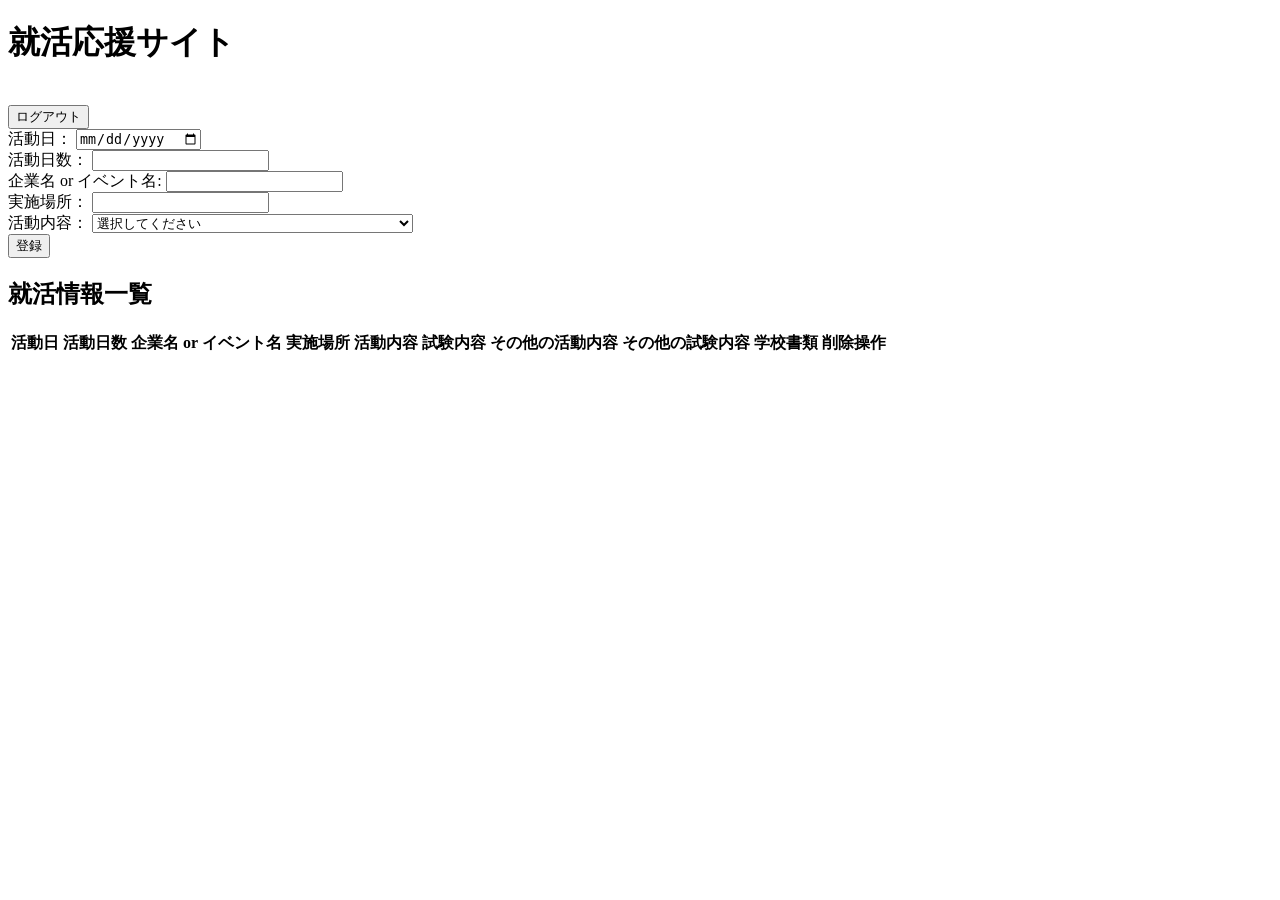
==== main.html @ 551adef8 "学校の書類作成が終わったかどうかを判定する項目を追加" ====
<!doctype html>
<html lang="ja">
  <head>
    <meta charset="UTF-8" />
    <meta name="viewport" content="width=device-width, initial-scale=1.0" />
    <link rel="stylesheet" href="css/main.css" />
    <script defer type="module" src="js/auth.js"></script>
    <script defer type="module" src="js/main.js"></script>
    <title>main</title>
  </head>
  <body>
    <header>
      <h1>就活応援サイト</h1>
      <br />
      <button id="logout">ログアウト</button>
    </header>
    <main>
      <article id="registPage">
        <form id="recordForm">
          <section>
            <label for="date">活動日：</label>
            <input type="date" id="date" name="date" required />
          </section>

          <section>
            <label for="dayNum">活動日数：</label>
            <input type="number" id="dayNum" name="dayNum" required />
          </section>

          <section>
            <label for="company">企業名 or イベント名:</label>
            <input type="text" id="company" name="company" required />
          </section>

          <section>
            <label for="place">実施場所：</label>
            <input type="text" id="place" name="place" required />
          </section>

          <section>
            <label for="doing">活動内容：</label>
            <!-- 1: インターン, 2: インターン選考, 3: オープンカンパニー, 4: 個別説明会, 5: 合同説明会, 6: 選考or受験, 7: 内定, 8: 内定後の集まり, 9: その他 -->
            <select id="doing" name="doing" required>
              <option value="">選択してください</option>
              <option value="1">インターン</option>
              <option value="2">インターン選考</option>
              <option value="3">オープンカンパニー</option>
              <option value="4">個別説明会</option>
              <option value="5">合同説明会</option>
              <option value="6">選考or受験</option>
              <option value="7">内定</option>
              <option value="8">
                内定後の集まり（面談、懇親会、内定式、研修等）
              </option>
              <option value="9">その他</option>
            </select>
            <input
              type="text"
              id="doingOther"
              name="doingOther"
              style="display: none"
              pattern="[\u3040-\u30FF\u4E00-\u9FFF]+"
              placeholder="その他の活動内容を入力してください"
            />
          </section>

          <section id="testarea" style="display: none">
            <label for="test">試験内容：</label>
            <!-- 1: 筆記試験, 2: 面接試験, 3: グループワーク, 4: その他 -->
            <select id="test" name="test">
              <option value="">選択してください</option>
              <option value="1">筆記試験</option>
              <option value="2">面接試験</option>
              <option value="3">グループワーク</option>
              <option value="4">その他</option>
            </select>
            <input
              type="text"
              id="testOther"
              name="testOther"
              style="display: none"
              pattern="[\u3040-\u30FF\u4E00-\u9FFF]+"
              placeholder="その他の試験内容を入力してください"
            />
          </section>

          <section>
            <input type="submit" value="登録" />
          </section>
        </form>
      </article>

      <article id="viewPage">
        <h2>就活情報一覧</h2>
        <table>
          <thead>
            <tr>
              <th>活動日</th>
              <th>活動日数</th>
              <th>企業名 or イベント名</th>
              <th>実施場所</th>
              <th>活動内容</th>
              <th>試験内容</th>
              <th>その他の活動内容</th>
              <th>その他の試験内容</th>
              <th>学校書類</th>
              <th>削除操作</th>
            </tr>
          </thead>
          <tbody id="infoTableBody">
            <!-- 就活情報がここに表示される -->
          </tbody>
        </table>
      </article>
    </main>
  </body>
</html>
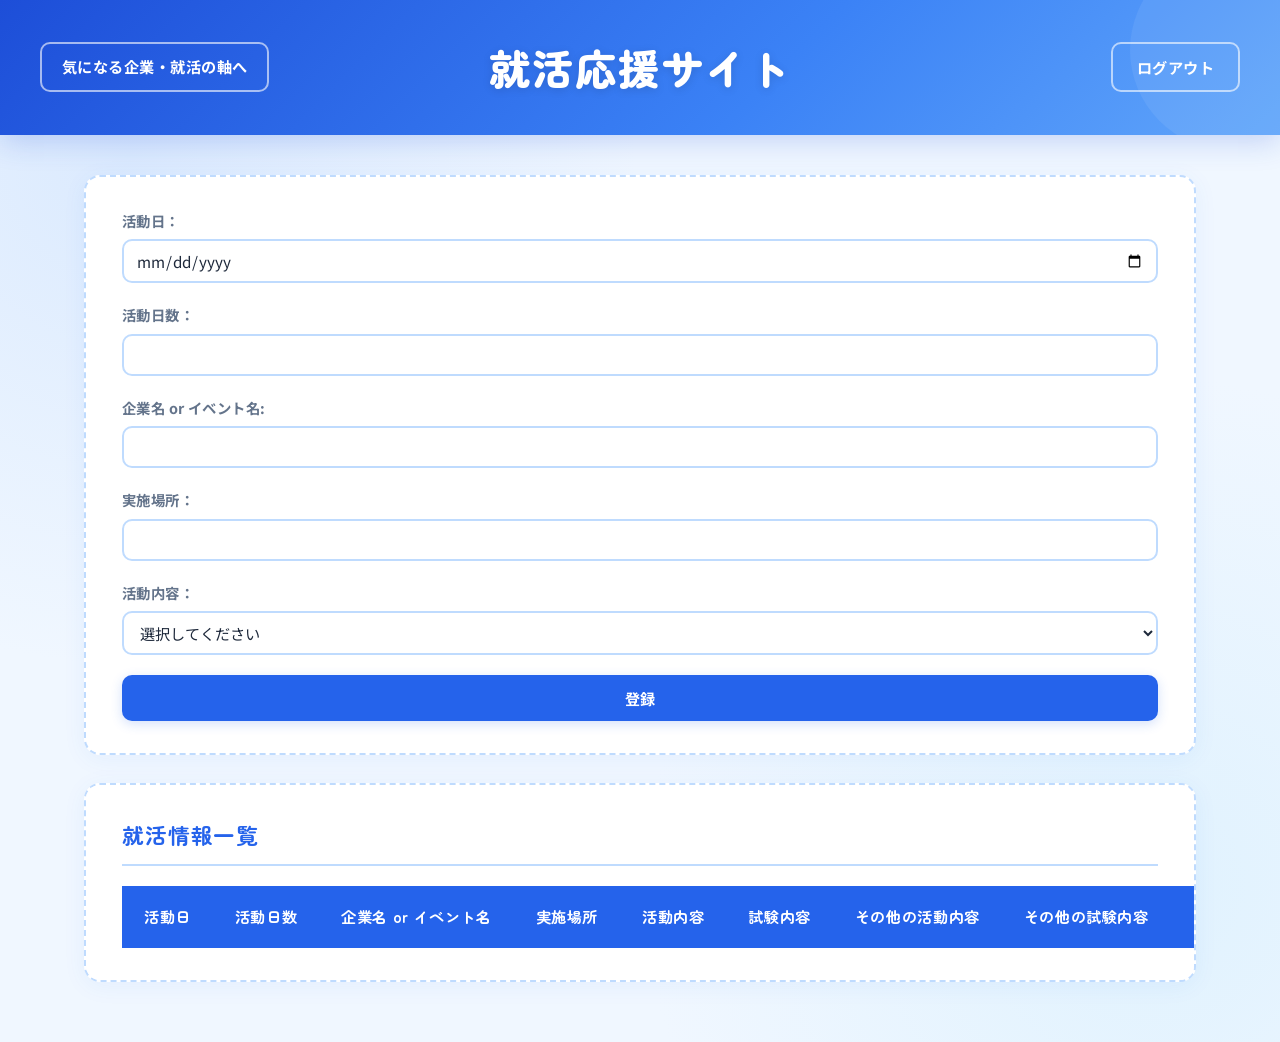
==== commit da87dda9: "気になる企業リストと就活の軸ページを追加 - companies.html を新規追加（headerに就活の軸、bodyに気になる企業リスト） - 就活の軸は複数項目を追加・削除（axesコレクション" ====
--- a/main.html
+++ b/main.html
@@ -10,8 +10,8 @@
   </head>
   <body>
     <header>
+      <a href="companies.html" class="nav-link">気になる企業・就活の軸へ</a>
       <h1>就活応援サイト</h1>
-      <br />
       <button id="logout">ログアウト</button>
     </header>
     <main>
--- a/css/main.css
+++ b/css/main.css
@@ -0,0 +1,339 @@
+/* ======================================================
+   Googleフォントの読み込み
+   Zen Maru Gothic → 見出し用の丸くてかわいいフォント
+   Noto Sans JP    → 本文用のシンプルで読みやすいフォント
+====================================================== */
+@import url("https://fonts.googleapis.com/css2?family=Zen+Maru+Gothic:wght@700;900&family=Noto+Sans+JP:wght@300;400;700&display=swap");
+
+/* ======================================================
+   リセット
+   ブラウザのデフォルトmargin/paddingを0にして統一
+   box-sizing: border-box → paddingやborderを
+   widthの内側に含める計算方式にする
+====================================================== */
+*,
+*::before,
+*::after {
+  box-sizing: border-box;
+  margin: 0;
+  padding: 0;
+}
+
+/* ======================================================
+   CSS変数
+   色などをここに集約。変えたいときはここだけ直せばOK！
+====================================================== */
+:root {
+  --color-bg: #f0f7ff; /* ページ全体の背景色（薄い青） */
+  --color-surface: #ffffff; /* カードの背景色（白） */
+  --color-primary: #2563eb; /* メインカラー（青） */
+  --color-text: #1e293b; /* 本文テキストの色（濃いグレー） */
+  --color-muted: #64748b; /* 補足テキストの色（薄いグレー） */
+  --color-border: #bfdbfe; /* 枠線の色（薄い青） */
+
+  /* グラデーション → 135度の角度で左上から右下に色が変わる */
+  --color-header-bg: linear-gradient(
+    135deg,
+    #1d4ed8 0%,
+    #3b82f6 60%,
+    #60a5fa 100%
+  );
+
+  --radius: 16px; /* 角丸の大きさ */
+  --border-dash: 2px dashed var(--color-border); /* 点線枠のスタイル */
+}
+
+/* ======================================================
+   html と body
+====================================================== */
+html,
+body {
+  min-height: 100vh;
+  background: var(--color-bg);
+  font-family: "Noto Sans JP", sans-serif;
+  color: var(--color-text);
+  line-height: 1.7;
+}
+
+body {
+  display: flex;
+  flex-direction: column; /* 縦並びにする */
+  align-items: center; /* 横方向に中央揃え */
+  padding: 0 0 60px;
+
+  /* 背景に薄い円形グラデーションを重ねた装飾 */
+  background-image:
+    radial-gradient(circle at 10% 15%, #dbeafe 0%, transparent 35%),
+    radial-gradient(circle at 90% 85%, #e0f2fe 0%, transparent 35%);
+}
+
+/* ======================================================
+   header（ページ上部の横長バー）
+====================================================== */
+header {
+  width: 100%;
+  background: var(--color-header-bg); /* グラデーション背景 */
+  padding: 32px 40px;
+  color: #fff;
+
+  display: grid;
+  /* 3列構成：左の空白 | 中央のh1 | 右のボタン */
+  /* 左列と右列を同じ幅にすることでh1が真ん中に来る */
+  grid-template-columns: 1fr auto 1fr;
+  align-items: center;
+  gap: 20px;
+
+  box-shadow: 0 6px 28px rgba(29, 78, 216, 0.22);
+  position: relative;
+  overflow: hidden; /* 装飾がはみ出ても隠す */
+  margin-bottom: 40px;
+}
+
+/* headerの右上に薄い円を置く装飾 */
+header::before {
+  content: "";
+  position: absolute;
+  top: -50px;
+  right: -50px;
+  width: 200px;
+  height: 200px;
+  border-radius: 50%;
+  background: rgba(255, 255, 255, 0.07);
+  pointer-events: none; /* クリックイベントを無効化（装飾なので） */
+}
+
+header h1 {
+  font-family: "Zen Maru Gothic", sans-serif;
+  font-size: clamp(1.6rem, 4vw, 2.6rem); /* 画面幅に応じてサイズが変わる */
+  font-weight: 900;
+  letter-spacing: 0.03em;
+  text-shadow: 0 2px 10px rgba(0, 0, 0, 0.12);
+  text-align: center; /* h1を中央揃え */
+}
+
+/* ログアウトボタンを右端に寄せる */
+#logout {
+  justify-self: end;
+}
+
+/* ページ移動リンク（ログアウトと同じ白枠ボタン風） */
+.nav-link {
+  display: inline-block;
+  padding: 10px 20px;
+  border-radius: 10px;
+  background: transparent;
+  color: #fff;
+  border: 2px solid rgba(255, 255, 255, 0.6);
+  text-decoration: none;
+  font-weight: 700;
+  font-size: 0.95rem;
+  letter-spacing: 0.03em;
+  transition:
+    background 0.15s,
+    transform 0.15s;
+}
+
+.nav-link:hover {
+  background: rgba(255, 255, 255, 0.15);
+  transform: translateY(-2px);
+}
+
+/* main.htmlのheader（3列グリッド）ではリンクを左端に寄せる */
+header > .nav-link {
+  justify-self: start;
+}
+
+/* ======================================================
+   main（コンテンツエリア）
+====================================================== */
+main {
+  width: 90%; /* 画面幅の90% */
+  padding: 0 20px;
+  display: flex;
+  flex-direction: column;
+  gap: 28px; /* articleとarticleの間隔 */
+}
+
+/* ======================================================
+   article（点線の枠がつくカード）
+   各セクションをこのタグで囲む想定
+====================================================== */
+article {
+  border: var(--border-dash); /* 点線枠 */
+  border-radius: var(--radius); /* 角丸 */
+  background: var(--color-surface); /* 白背景 */
+  padding: 32px 36px;
+
+  /* box-shadow: 右 下 ぼかし 色 */
+  box-shadow: 0 4px 24px rgba(37, 99, 235, 0.06);
+  transition: box-shadow 0.2s;
+}
+
+article:hover {
+  box-shadow: 0 8px 32px rgba(37, 99, 235, 0.12);
+}
+
+/* article内の見出し（h2） */
+article h2 {
+  font-family: "Zen Maru Gothic", sans-serif;
+  font-size: 1.35rem;
+  font-weight: 700;
+  color: var(--color-primary);
+  margin-bottom: 20px;
+  padding-bottom: 10px;
+  border-bottom: 2px solid var(--color-border); /* 下線で区切る */
+  letter-spacing: 0.04em;
+}
+
+/* ======================================================
+   form（登録フォーム）
+====================================================== */
+form {
+  display: flex;
+  flex-direction: column;
+  gap: 20px; /* 各sectionの間隔 */
+}
+
+/* form内の各項目ブロック */
+section {
+  display: flex;
+  flex-direction: column;
+  gap: 6px; /* labelとinputの間隔 */
+}
+
+label {
+  display: block;
+  font-size: 0.9rem;
+  font-weight: 700;
+  color: var(--color-muted); /* 薄いグレーで補足っぽく */
+  letter-spacing: 0.03em;
+}
+
+/* input・select・textarea 共通 */
+input,
+select {
+  width: 100%;
+  padding: 8px 12px;
+  border: 2px solid var(--color-border); /* 薄い青の枠線 */
+  border-radius: 10px;
+  font-family: "Noto Sans JP", sans-serif;
+  font-size: 0.95rem;
+  color: var(--color-text);
+  background: #fff;
+  transition:
+    border-color 0.15s,
+    box-shadow 0.15s;
+  outline: none; /* デフォルトのフォーカス枠を消す（下のfocusで自前設定） */
+}
+
+/* フォーカス時（クリックして入力中）：枠線を青くしてハイライト */
+input:focus,
+select:focus {
+  border-color: var(--color-primary);
+  /* 外側に薄い青の光彩を追加 */
+  box-shadow: 0 0 0 3px rgba(37, 99, 235, 0.12);
+}
+
+/* ======================================================
+   button（汎用ボタン）
+   header内の「ログアウト」ボタンと
+   form内の「登録」ボタン（input[type=submit]）に適用
+====================================================== */
+button,
+input[type="submit"] {
+  padding: 12px 24px;
+  border: none;
+  border-radius: 10px;
+  font-family: "Noto Sans JP", sans-serif;
+  font-size: 0.95rem;
+  font-weight: 700;
+  cursor: pointer; /* マウスをのせたとき指マークにする */
+  background: var(--color-primary);
+  color: #fff;
+  box-shadow: 0 3px 12px rgba(37, 99, 235, 0.2);
+  transition:
+    transform 0.15s,
+    box-shadow 0.15s,
+    filter 0.15s;
+  letter-spacing: 0.03em;
+}
+
+/* ホバー時：少し浮いてちょっと明るくなる */
+button:hover,
+input[type="submit"]:hover {
+  transform: translateY(-2px); /* 上に2px動かす */
+  filter: brightness(1.08); /* 明るさを1.08倍にする */
+  box-shadow: 0 6px 18px rgba(37, 99, 235, 0.3);
+}
+
+/* クリック時：元の位置に戻す */
+button:active,
+input[type="submit"]:active {
+  transform: translateY(0);
+  box-shadow: none;
+}
+
+/* ログアウトボタン個別：白文字・透明背景・白枠線 */
+#logout {
+  background: transparent;
+  color: #fff;
+  border: 2px solid rgba(255, 255, 255, 0.6);
+  box-shadow: none;
+}
+
+#logout:hover {
+  background: rgba(255, 255, 255, 0.15); /* ホバーで薄く白くなる */
+  box-shadow: none;
+}
+
+/* ======================================================
+   table（テーブル）
+   テーブルを .table-wrapper で囲むと横スクロール対応になる
+   ただし今のHTMLには .table-wrapper がないので
+   article に overflow-x: auto を指定してスクロール対応にしてる
+====================================================== */
+#viewPage {
+  overflow-x: auto; /* 横にはみ出たらスクロールバーを表示 */
+  -webkit-overflow-scrolling: touch; /* iOSでスムーズスクロールにする */
+}
+
+table {
+  width: 100%;
+  min-width: 700px; /* これより小さくならない → 超えたらスクロール */
+  border-collapse: collapse; /* セル間の隙間をなくす */
+  font-size: 0.95rem;
+}
+
+/* テーブルのヘッダー行 */
+thead {
+  background: var(--color-primary); /* 青背景 */
+  color: #fff;
+}
+
+thead th {
+  padding: 18px 22px; /* セルを大きく見せる余白 */
+  font-weight: 700;
+  font-family: "Zen Maru Gothic", sans-serif;
+  letter-spacing: 0.04em;
+  white-space: nowrap; /* テキストを折り返さない */
+  text-align: left;
+}
+
+/* nth-child(even) → 偶数行（2,4,6...）にだけ背景色をつける */
+tbody tr:nth-child(even) {
+  background: #f0f7ff;
+}
+
+/* ホバー時：その行をハイライト */
+tbody tr:hover {
+  background: #dbeafe;
+  transition: background 0.15s;
+}
+
+/* データセル */
+td {
+  padding: 18px 22px; /* 余白を大きめにしてセルを大きく */
+  border-bottom: 1px solid #e2e8f0; /* 行の下に薄い区切り線 */
+  vertical-align: middle; /* セル内テキストを縦方向中央に */
+  min-width: 130px; /* 各列の最小幅 */
+}
